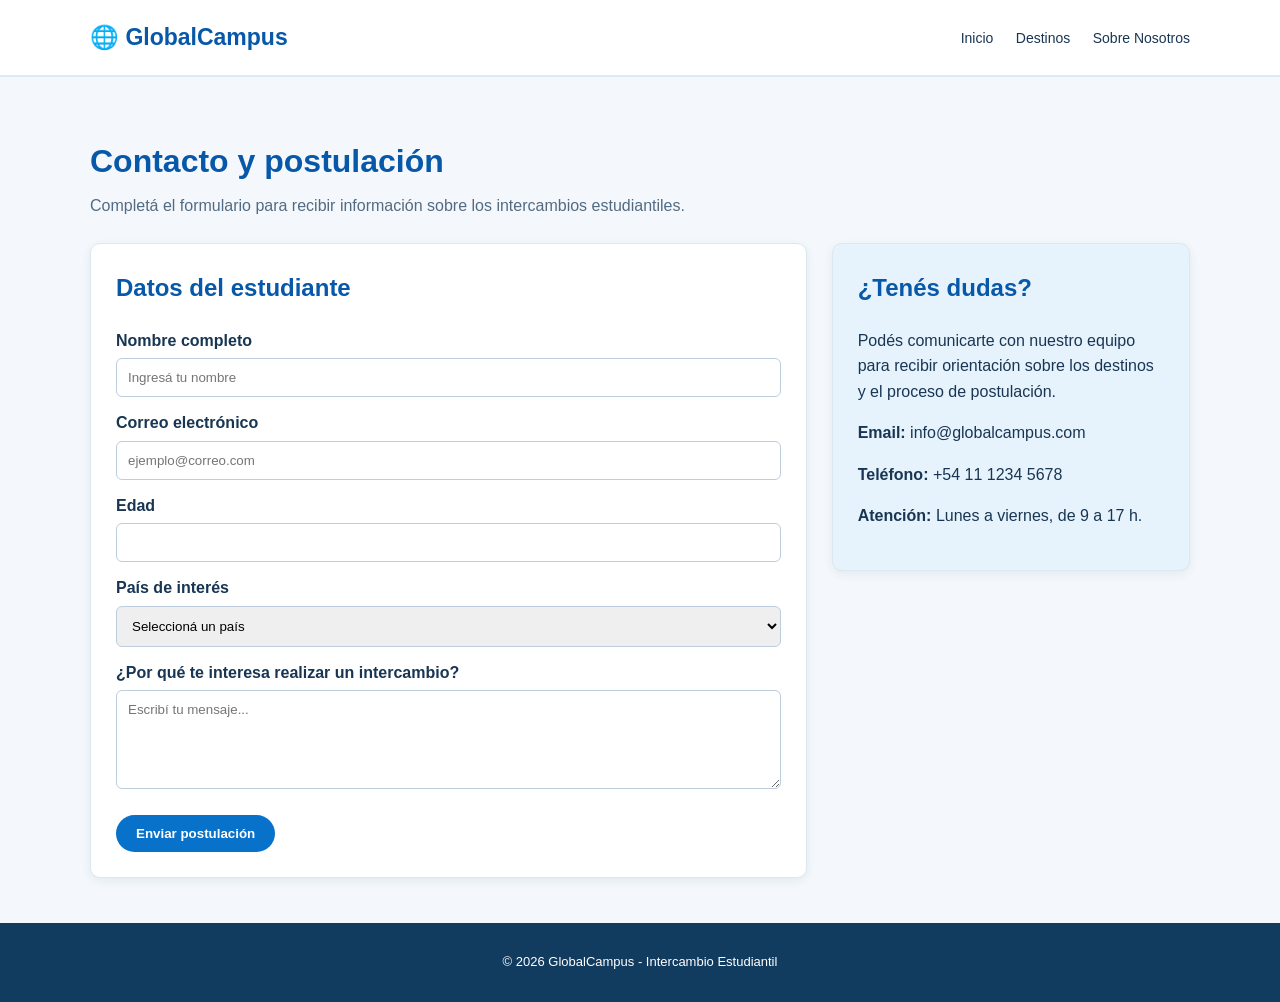
==== PaginaIntercambio/contacto.html @ 9e4ab3e6 "Add files via upload" ====
<!DOCTYPE html>
<html lang="es">
<head>
    <meta charset="UTF-8">
    <meta name="viewport" content="width=device-width, initial-scale=1.0">
    <title>GlobalCampus - Contacto y postulación</title>
    <link rel="stylesheet" href="estilos.css">
</head>
<body>
    <script type="text/javascript">
function validarFormulario() {

    
    var nombre = document.getElementById("nombre").value;
    var correo = document.getElementById("correo").value;
    var edad = document.getElementById("edad").value;
    var destino = document.getElementById("destino").value;
    var mensaje = document.getElementById("mensaje").value;

   
    if (nombre == "" || correo == "" || edad == "" || destino == "" || mensaje == "") {
        alert("Error: Tenés que completar todos los campos.");
        return false;
    }

   
    if (!isNaN(nombre)) {
        alert("Error: El nombre debe contener letras.");
        return false;
    }

    if (correo.indexOf("@") == -1 || correo.indexOf(".") == -1) {
        alert("Error: Ingresá un correo electrónico válido.");
        return false;
    }

    
    if (edad < 16 || edad > 99) {
        alert("Error: La edad debe estar entre 16 y 99 años.");
        return false;
    }

   
    alert("¡Formulario completado correctamente! Gracias por postularte a GlobalCampus.");

    return false;
}
</script>
    <header>
        <div class="contenedor encabezado">
            <a class="logo" href="index.html">🌐 GlobalCampus</a>
            <nav>
                <a href="index.html">Inicio</a>
                <a href="destinos.html">Destinos</a>
                <a href="sobre-nosotros.html">Sobre Nosotros</a>
            </nav>
        </div>
    </header>

    <main class="contenedor seccion">
        <h1 class="titulo-pagina">Contacto y postulación</h1>
        <p class="introduccion">Completá el formulario para recibir información sobre los intercambios estudiantiles.</p>

        <div class="contacto-columnas">
            <section class="formulario-caja">
                <h2>Datos del estudiante</h2>
                <form action="#" method="post">
                    <label for="nombre">Nombre completo</label>
                    <input type="text" id="nombre" name="nombre" placeholder="Ingresá tu nombre" required>

                    <label for="correo">Correo electrónico</label>
                    <input type="email" id="correo" name="correo" placeholder="ejemplo@correo.com" required>

                    <label for="edad">Edad</label>
                    <input type="number" id="edad" name="edad" min="16" max="99" required>

                    <label for="destino">País de interés</label>
                    <select id="destino" name="destino" required>
                        <option value="">Seleccioná un país</option>
                        <option value="Mexico">México</option>
                        <option value="Italia">Italia</option>
                        <option value="Alemania">Alemania</option>
                        <option value="España">España</option>
                    </select>

                    <label for="mensaje">¿Por qué te interesa realizar un intercambio?</label>
                    <textarea id="mensaje" name="mensaje" rows="5" placeholder="Escribí tu mensaje..." required></textarea>

                    <button type="submit">Enviar postulación</button>
                </form>
            </section>

            <aside class="info-caja">
                <h2>¿Tenés dudas?</h2>
                <p>Podés comunicarte con nuestro equipo para recibir orientación sobre los destinos y el proceso de postulación.</p>
                <p><strong>Email:</strong> info@globalcampus.com</p>
                <p><strong>Teléfono:</strong> +54 11 1234 5678</p>
                <p><strong>Atención:</strong> Lunes a viernes, de 9 a 17 h.</p>
            </aside>
        </div>
    </main>

    <footer>
        <p>© 2026 GlobalCampus - Intercambio Estudiantil</p>
    </footer>
</body>
</html>
---- PaginaIntercambio/estilos.css ----
/* ESTILOS GENERALES */
* {
    box-sizing: border-box;
}

body {
    margin: 0;
    font-family: Arial, Helvetica, sans-serif;
    color: #183653;
    background-color: #f4f8fc;
    line-height: 1.6;
}

.contenedor {
    width: 90%;
    max-width: 1100px;
    margin: 0 auto;
}


header {
    background-color: white;
    border-bottom: 2px solid #dceaf5;
}

.encabezado {
    min-height: 75px;
    display: flex;
    justify-content: space-between;
    align-items: center;
    gap: 20px;
}

.logo {
    color: #0758a8;
    font-size: 23px;
    font-weight: bold;
    text-decoration: none;
}

nav a {
    color: #183653;
    text-decoration: none;
    margin-left: 18px;
    font-size: 14px;
}

nav a:hover {
    color: #0878d1;
    text-decoration: underline;
}


.portada {
    min-height: 390px;
    display: flex;
    align-items: center;
    background: linear-gradient(90deg, rgba(8, 43, 78, 0.88), rgba(8, 43, 78, 0.25)),
                url("https://images.unsplash.com/photo-1529156069898-49953e39b3ac?auto=format&fit=crop&w=1600&q=85") center/cover;
}

.portada-contenido {
    width: 90%;
    max-width: 1100px;
    margin: 0 auto;
    color: white;
}

.portada-contenido h1 {
    font-size: 42px;
    line-height: 1.15;
    margin: 8px 0;
}

.portada-contenido h1 span {
    color: #69c5ff;
}

.portada-contenido p {
    max-width: 520px;
}

.etiqueta {
    letter-spacing: 2px;
    font-size: 13px;
    font-weight: bold;
}

/* SECCIONES Y TARJETAS */
.seccion {
    padding-top: 38px;
    padding-bottom: 45px;
}

.seccion h2, .titulo-pagina {
    color: #0758a8;
}

.titulo-pagina {
    margin-bottom: 5px;
}

.introduccion {
    margin-top: 0;
    color: #526b82;
}

.tarjetas {
    display: grid;
    grid-template-columns: repeat(2, 1fr);
    gap: 22px;
    margin-top: 25px;
}

.tarjeta {
    overflow: hidden;
    background-color: white;
    border: 1px solid #dce7f0;
    border-radius: 10px;
    box-shadow: 0 3px 10px rgba(20, 60, 90, 0.08);
}

.tarjeta img {
    display: block;
    width: 100%;
    height: 190px;
    object-fit: cover;
}

.tarjeta-contenido {
    padding: 17px;
}

.tarjeta-contenido h2, .tarjeta-contenido h3 {
    margin-top: 0;
    color: #0758a8;
}

.tarjeta-contenido p {
    color: #526b82;
    font-size: 14px;
}

.enlace {
    color: #0878d1;
    font-weight: bold;
    text-decoration: none;
}

.enlace:hover {
    text-decoration: underline;
}


.boton, button {
    display: inline-block;
    padding: 11px 20px;
    border: none;
    border-radius: 22px;
    background-color: #0871c9;
    color: white;
    font-weight: bold;
    text-decoration: none;
    cursor: pointer;
}

.boton:hover, button:hover {
    background-color: #064f91;
}

.franja {
    padding: 35px 0;
    background-color: #dceefa;
    text-align: center;
}

.franja p {
    margin-bottom: 20px;
}

.boton-claro {
    background-color: white;
    color: #0758a8;
}

.boton-claro:hover {
    background-color: #edf6ff;
}

.centrado {
    text-align: center;
    margin-top: 30px;
}


.contacto-columnas {
    display: grid;
    grid-template-columns: 2fr 1fr;
    gap: 25px;
    align-items: start;
    margin-top: 25px;
}

.formulario-caja, .info-caja {
    padding: 25px;
    background-color: white;
    border: 1px solid #dce7f0;
    border-radius: 10px;
    box-shadow: 0 3px 10px rgba(20, 60, 90, 0.08);
}

.formulario-caja h2, .info-caja h2 {
    margin-top: 0;
}

form label {
    display: block;
    margin-top: 13px;
    margin-bottom: 5px;
    font-weight: bold;
}

form input, form select, form textarea {
    width: 100%;
    padding: 11px;
    border: 1px solid #bdcddd;
    border-radius: 6px;
    font-family: Arial, Helvetica, sans-serif;
}

form input:focus, form select:focus, form textarea:focus {
    outline: 2px solid #8bc9f5;
    border-color: #0871c9;
}

form button {
    margin-top: 18px;
}

.info-caja {
    background-color: #e7f3fc;
}


footer {
    padding: 16px;
    background-color: #123b60;
    color: white;
    text-align: center;
    font-size: 13px;
}


@media (max-width: 700px) {
    .encabezado {
        flex-direction: column;
        padding: 15px 0;
    }

    nav a {
        display: inline-block;
        margin: 5px;
    }

    .tarjetas, .contacto-columnas {
        grid-template-columns: 1fr;
    }

    .portada-contenido h1 {
        font-size: 32px;
    }
}
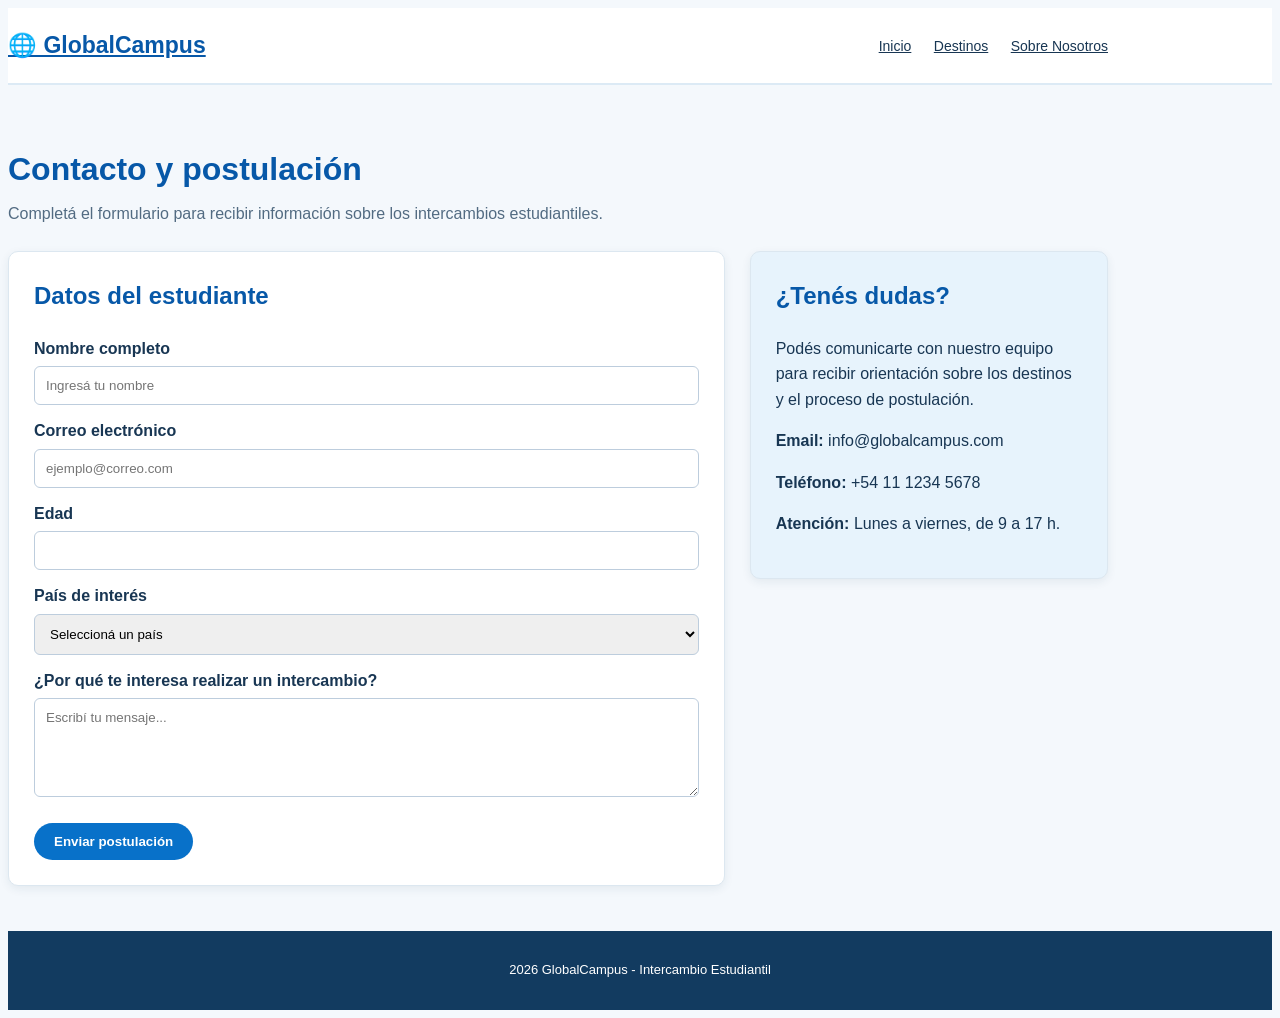
==== commit b2f1f8bb: "contacto.html" ====
--- a/PaginaIntercambio/contacto.html
+++ b/PaginaIntercambio/contacto.html
@@ -101,7 +101,7 @@
     </main>
 
     <footer>
-        <p>© 2026 GlobalCampus - Intercambio Estudiantil</p>
+        <p> 2026 GlobalCampus - Intercambio Estudiantil</p>
     </footer>
 </body>
 </html>
--- a/PaginaIntercambio/estilos.css
+++ b/PaginaIntercambio/estilos.css
@@ -1,10 +1,9 @@
-/* ESTILOS GENERALES */
 * {
     box-sizing: border-box;
 }
 
 body {
-    margin: 0;
+    
     font-family: Arial, Helvetica, sans-serif;
     color: #183653;
     background-color: #f4f8fc;
@@ -14,7 +13,7 @@
 .contenedor {
     width: 90%;
     max-width: 1100px;
-    margin: 0 auto;
+
 }
 
 
@@ -35,12 +34,11 @@
     color: #0758a8;
     font-size: 23px;
     font-weight: bold;
-    text-decoration: none;
+   
 }
 
 nav a {
     color: #183653;
-    text-decoration: none;
     margin-left: 18px;
     font-size: 14px;
 }
@@ -55,14 +53,12 @@
     min-height: 390px;
     display: flex;
     align-items: center;
-    background: linear-gradient(90deg, rgba(8, 43, 78, 0.88), rgba(8, 43, 78, 0.25)),
-                url("https://images.unsplash.com/photo-1529156069898-49953e39b3ac?auto=format&fit=crop&w=1600&q=85") center/cover;
+   background-color: #123b60;
 }
 
 .portada-contenido {
     width: 90%;
     max-width: 1100px;
-    margin: 0 auto;
     color: white;
 }
 
@@ -86,7 +82,7 @@
     font-weight: bold;
 }
 
-/* SECCIONES Y TARJETAS */
+
 .seccion {
     padding-top: 38px;
     padding-bottom: 45px;
@@ -110,14 +106,15 @@
     grid-template-columns: repeat(2, 1fr);
     gap: 22px;
     margin-top: 25px;
+    
 }
 
 .tarjeta {
-    overflow: hidden;
     background-color: white;
     border: 1px solid #dce7f0;
     border-radius: 10px;
     box-shadow: 0 3px 10px rgba(20, 60, 90, 0.08);
+    
 }
 
 .tarjeta img {
@@ -160,8 +157,6 @@
     background-color: #0871c9;
     color: white;
     font-weight: bold;
-    text-decoration: none;
-    cursor: pointer;
 }
 
 .boton:hover, button:hover {
@@ -258,7 +253,7 @@
     }
 
     nav a {
-        display: inline-block;
+        
         margin: 5px;
     }
 
